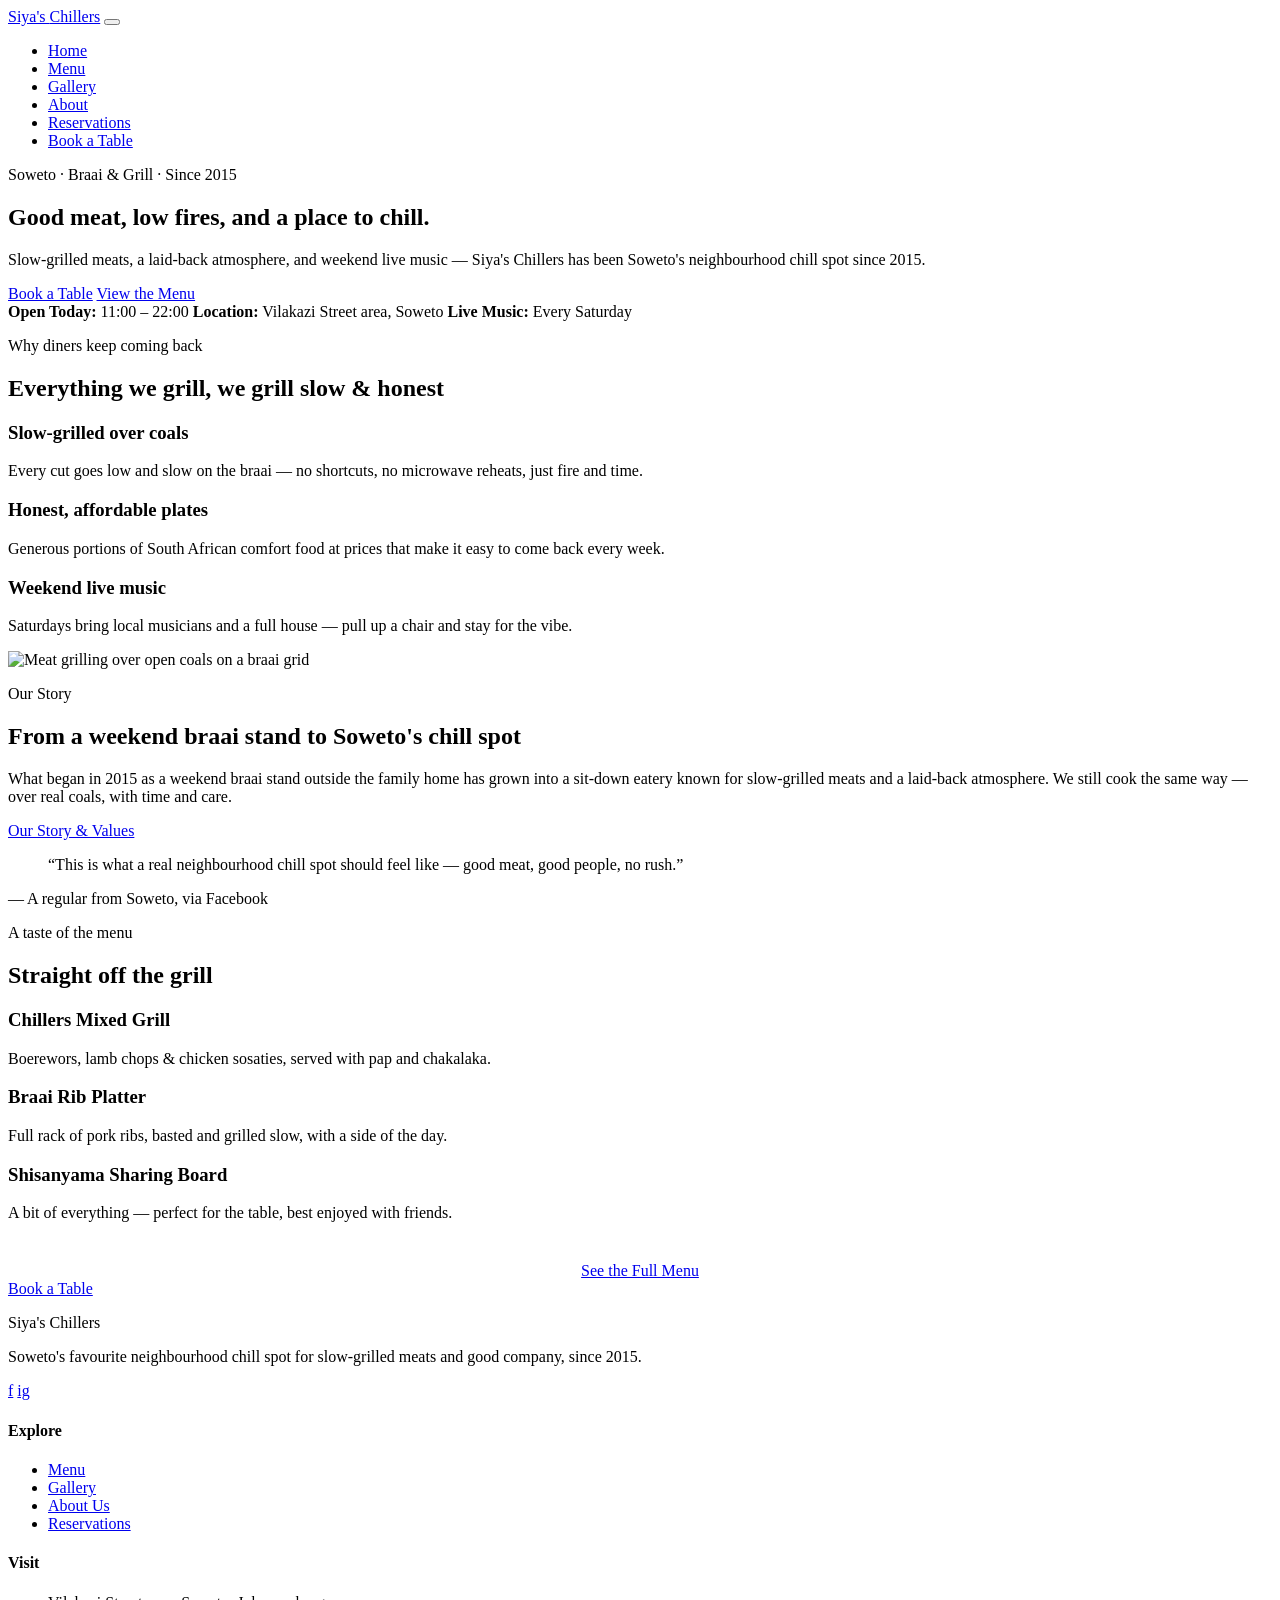
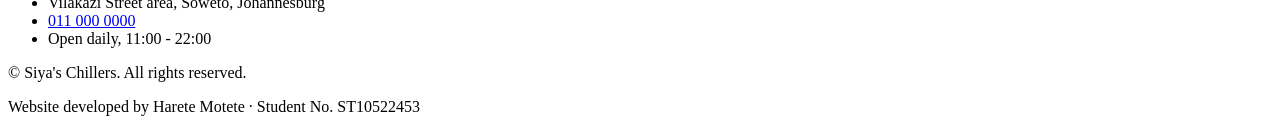
==== Business Website/index.html @ 42febffe "Add files via upload" ====
<!DOCTYPE html>
<html lang="en">
<head>
  <meta charset="UTF-8">
  <meta name="viewport" content="width=device-width, initial-scale=1.0">
  <title>Siya's Chillers | Soweto's Favourite Braai &amp; Grill Spot</title>
  <meta name="description" content="Siya's Chillers is a family-run braai and grill restaurant in Soweto, serving slow-grilled meats and honest South African comfort food since 2015. Book a table or order takeaway online.">
  <link rel="preconnect" href="https://fonts.googleapis.com">
  
</head>
<body>

  <header class="site-header">
    <nav class="nav">
      <a href="index.html" class="brand">Siya's <span>Chillers</span></a>
      <button class="nav-toggle" aria-label="Toggle menu" aria-expanded="false">
        <span></span><span></span><span></span>
      </button>
      <ul class="nav-links">
        <li><a href="index.html">Home</a></li>
        <li><a href="menu.html">Menu</a></li>
        <li><a href="gallery.html">Gallery</a></li>
        <li><a href="about.html">About</a></li>
        <li><a href="contact.html">Reservations</a></li>
        <li><a href="contact.html" class="nav-cta">Book a Table</a></li>
      </ul>
    </nav>
  </header>

  <main>

    <!-- Hero -->
    <section class="hero">
      <div class="hero-inner">
        <p class="eyebrow">Soweto &middot; Braai &amp; Grill &middot; Since 2015</p>
        <h1>Good meat, low fires, and a place to chill.</h1>
        <p class="lede">Slow-grilled meats, a laid-back atmosphere, and weekend live music — Siya's Chillers has been Soweto's neighbourhood chill spot since 2015.</p>
        <div class="hero-actions">
          <a href="contact.html" class="btn btn-primary">Book a Table</a>
          <a href="menu.html" class="btn btn-outline">View the Menu</a>
        </div>
        <div class="hero-facts">
          <span><strong>Open Today:</strong> 11:00 – 22:00</span>
          <span><strong>Location:</strong> Vilakazi Street area, Soweto</span>
          <span><strong>Live Music:</strong> Every Saturday</span>
        </div>
      </div>
    </section>

    

    <!-- Why us -->
    <section class="section-cream">
      <div class="wrap">
        <div class="section-head"></div>
          <p class="eyebrow">Why diners keep coming back</p>
          <h2>Everything we grill, we grill slow &amp; honest</h2>
        </div>
        <div class="grid-3">
        
            <h3>Slow-grilled over coals</h3>
            <p>Every cut goes low and slow on the braai — no shortcuts, no microwave reheats, just fire and time.</p>
          </div>
          
            
            <h3>Honest, affordable plates</h3>
            <p>Generous portions of South African comfort food at prices that make it easy to come back every week.</p>
          </div>
        
            <h3>Weekend live music</h3>
            <p>Saturdays bring local musicians and a full house — pull up a chair and stay for the vibe.</p>
          </div>
        </div>
      </div>
    </section>

    <!-- Story split -->
    <section class="section-soft">
      <div class="wrap">
        <div class="split">
          <div class="split-media">
            <img src="https://images.unsplash.com/photo-1544025162-d76694265947?auto=format&fit=crop&w=900&q=70" alt="Meat grilling over open coals on a braai grid">
          </div>
          <div>
            <p class="eyebrow">Our Story</p>
            <h2>From a weekend braai stand to Soweto's chill spot</h2>
            <p>What began in 2015 as a weekend braai stand outside the family home has grown into a sit-down eatery known for slow-grilled meats and a laid-back atmosphere. We still cook the same way — over real coals, with time and care.</p>
            <a href="about.html" class="btn btn-dark">Our Story &amp; Values</a>
          </div>
        </div>
      </div>
    </section>

    <!-- Quote -->
    <section class="section-dark">
      <div class="wrap quote-block">
        <blockquote>&ldquo;This is what a real neighbourhood chill spot should feel like — good meat, good people, no rush.&rdquo;</blockquote>
        — A regular from Soweto, via Facebook
      </div>
    </section>

    <!-- Menu teaser -->
    <section class="section-cream">
      <div class="wrap">
        <div class="section-head">
          <p class="eyebrow">A taste of the menu</p>
          <h2>Straight off the grill</h2>
        </div>
        <div class="grid-3">
          <div class="card">
            <h3>Chillers Mixed Grill</h3>
            <p class="menu-item-desc">Boerewors, lamb chops &amp; chicken sosaties, served with pap and chakalaka.</p>
          </div>
          <div class="card">
            <h3>Braai Rib Platter</h3>
            <p class="menu-item-desc">Full rack of pork ribs, basted and grilled slow, with a side of the day.</p>
          </div>
          <div class="card">
            <h3>Shisanyama Sharing Board</h3>
            <p class="menu-item-desc">A bit of everything — perfect for the table, best enjoyed with friends.</p>
          </div>
        </div>
        <div style="text-align:center; margin-top: 2.5em;">
          <a href="menu.html" class="btn btn-primary">See the Full Menu</a>
        </div>
      </div>
    </section>

  </main>

  <!-- Sticky mobile reservation bar -->
  <div class="sticky-reserve">
    <a href="contact.html" class="btn btn-primary btn-block">Book a Table</a>
  </div>

  <footer class="site-footer">
    <div class="wrap">
      <div class="footer-grid">
        <div>
          <p class="footer-brand">Siya's <span>Chillers</span></p>
          <p>Soweto's favourite neighbourhood chill spot for slow-grilled meats and good company, since 2015.</p>
          <div class="footer-social">
            <a href="https://facebook.com" aria-label="Facebook" target="_blank" rel="noopener">f</a>
            <a href="https://instagram.com" aria-label="Instagram" target="_blank" rel="noopener">ig</a>
          </div>
        </div>
        <div>
          <h4>Explore</h4>
          <ul>
            <li><a href="menu.html">Menu</a></li>
            <li><a href="gallery.html">Gallery</a></li>
            <li><a href="about.html">About Us</a></li>
            <li><a href="contact.html">Reservations</a></li>
          </ul>
        </div>
        <div>
          <h4>Visit</h4>
          <ul>
            <li>Vilakazi Street area, Soweto, Johannesburg</li>
            <li><a href="tel:+27110000000">011 000 0000</a></li>
            <li>Open daily, 11:00 - 22:00</li>
          </ul>
        </div>
      </div>
      <div class="footer-bottom">
        <p>&copy; <span id="year"></span> Siya's Chillers. All rights reserved.</p>
        <p>Website developed by Harete Motete &middot; Student No. ST10522453</p>
      </div>
    </div>
  </footer>

  
</body>
</html>
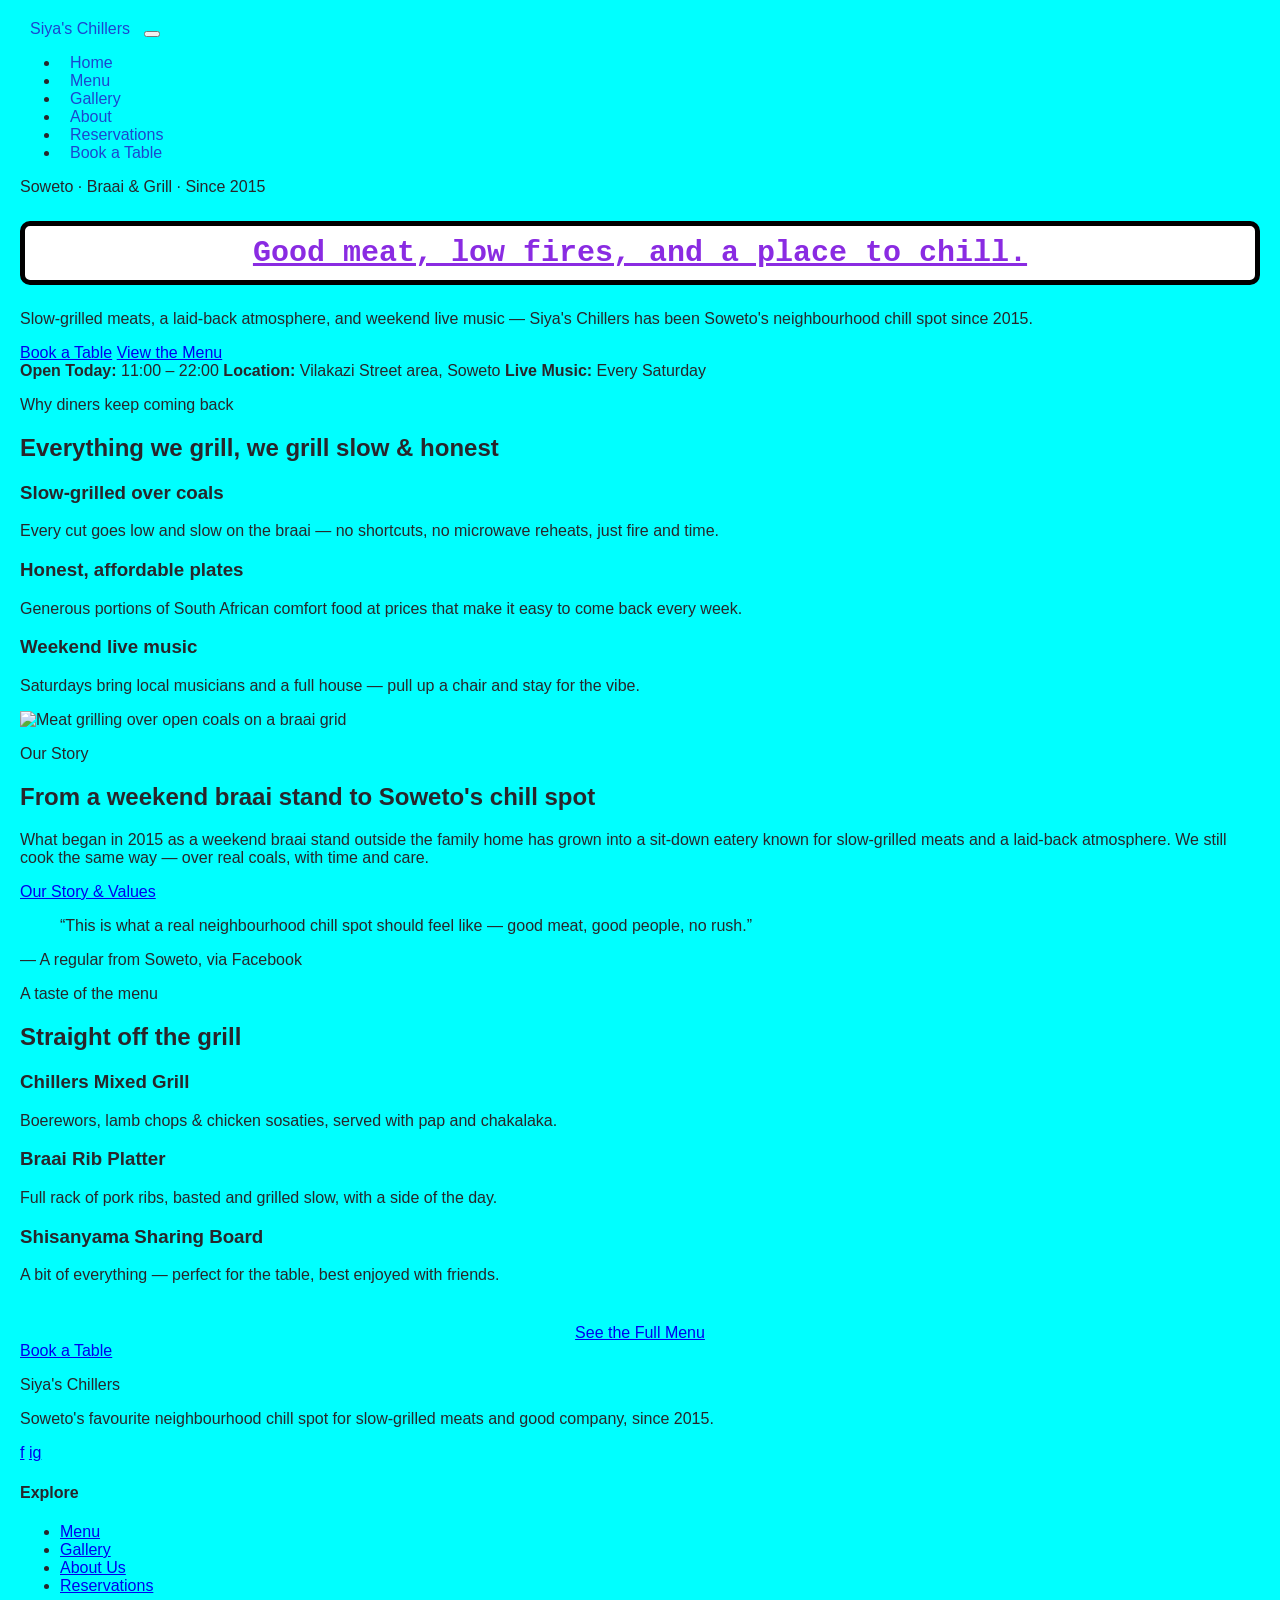
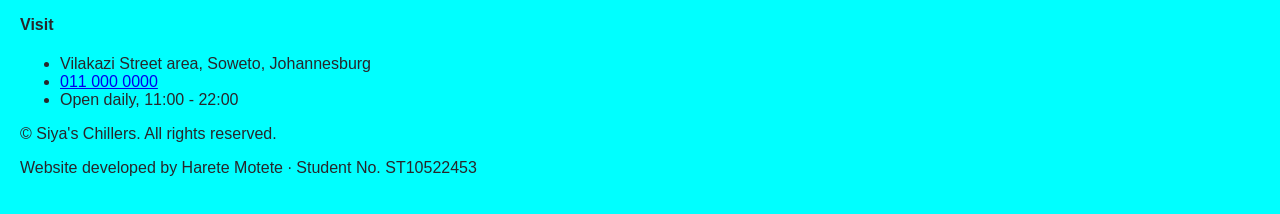
==== commit f11a5bff: "Refactor index.html with styles and content updates Added a stylesheet link and custom styles for or" ====
--- a/Business Website/index.html
+++ b/Business Website/index.html
@@ -6,6 +6,14 @@
   <title>Siya's Chillers | Soweto's Favourite Braai &amp; Grill Spot</title>
   <meta name="description" content="Siya's Chillers is a family-run braai and grill restaurant in Soweto, serving slow-grilled meats and honest South African comfort food since 2015. Book a table or order takeaway online.">
   <link rel="preconnect" href="https://fonts.googleapis.com">
+  <link rel="stylesheet" href="css/style.css">
+  <style>
+        ol{
+            list-style: lower-alpha;
+            padding-left:  25px;
+            display:inline ;
+        }
+    </style>
   
 </head>
 <body>
@@ -171,4 +179,4 @@
 
   
 </body>
-</html>+</html>
--- a/Business Website/css/style.css
+++ b/Business Website/css/style.css
@@ -0,0 +1,34 @@
+body{ 
+margin: 10px ;
+padding: 10px;
+font-family: Arial, Helvetica, sans-serif ;
+background-color: aqua;
+color: rgb(40, 38, 43);
+font-size:16px ; 
+}
+h1{font-family: monospace;
+text-align: center;
+font-size: 30px;
+font-weight: bold;
+color: blueviolet;
+text-decoration: underline;
+border:5px solid black ;
+padding:10px ;
+border-radius: 10px;
+background-color: white;
+
+}
+nav a{
+    font-family: Arial, Helvetica, sans-serif;
+    text-decoration: none;
+    padding: 10px;
+    color: rgb(28, 70, 207);
+}
+nav a:hover{
+    font-size: 30px;
+    color: azure;
+}
+nav a:visited{
+    text-decoration: underline;
+    color: royalblue;
+}
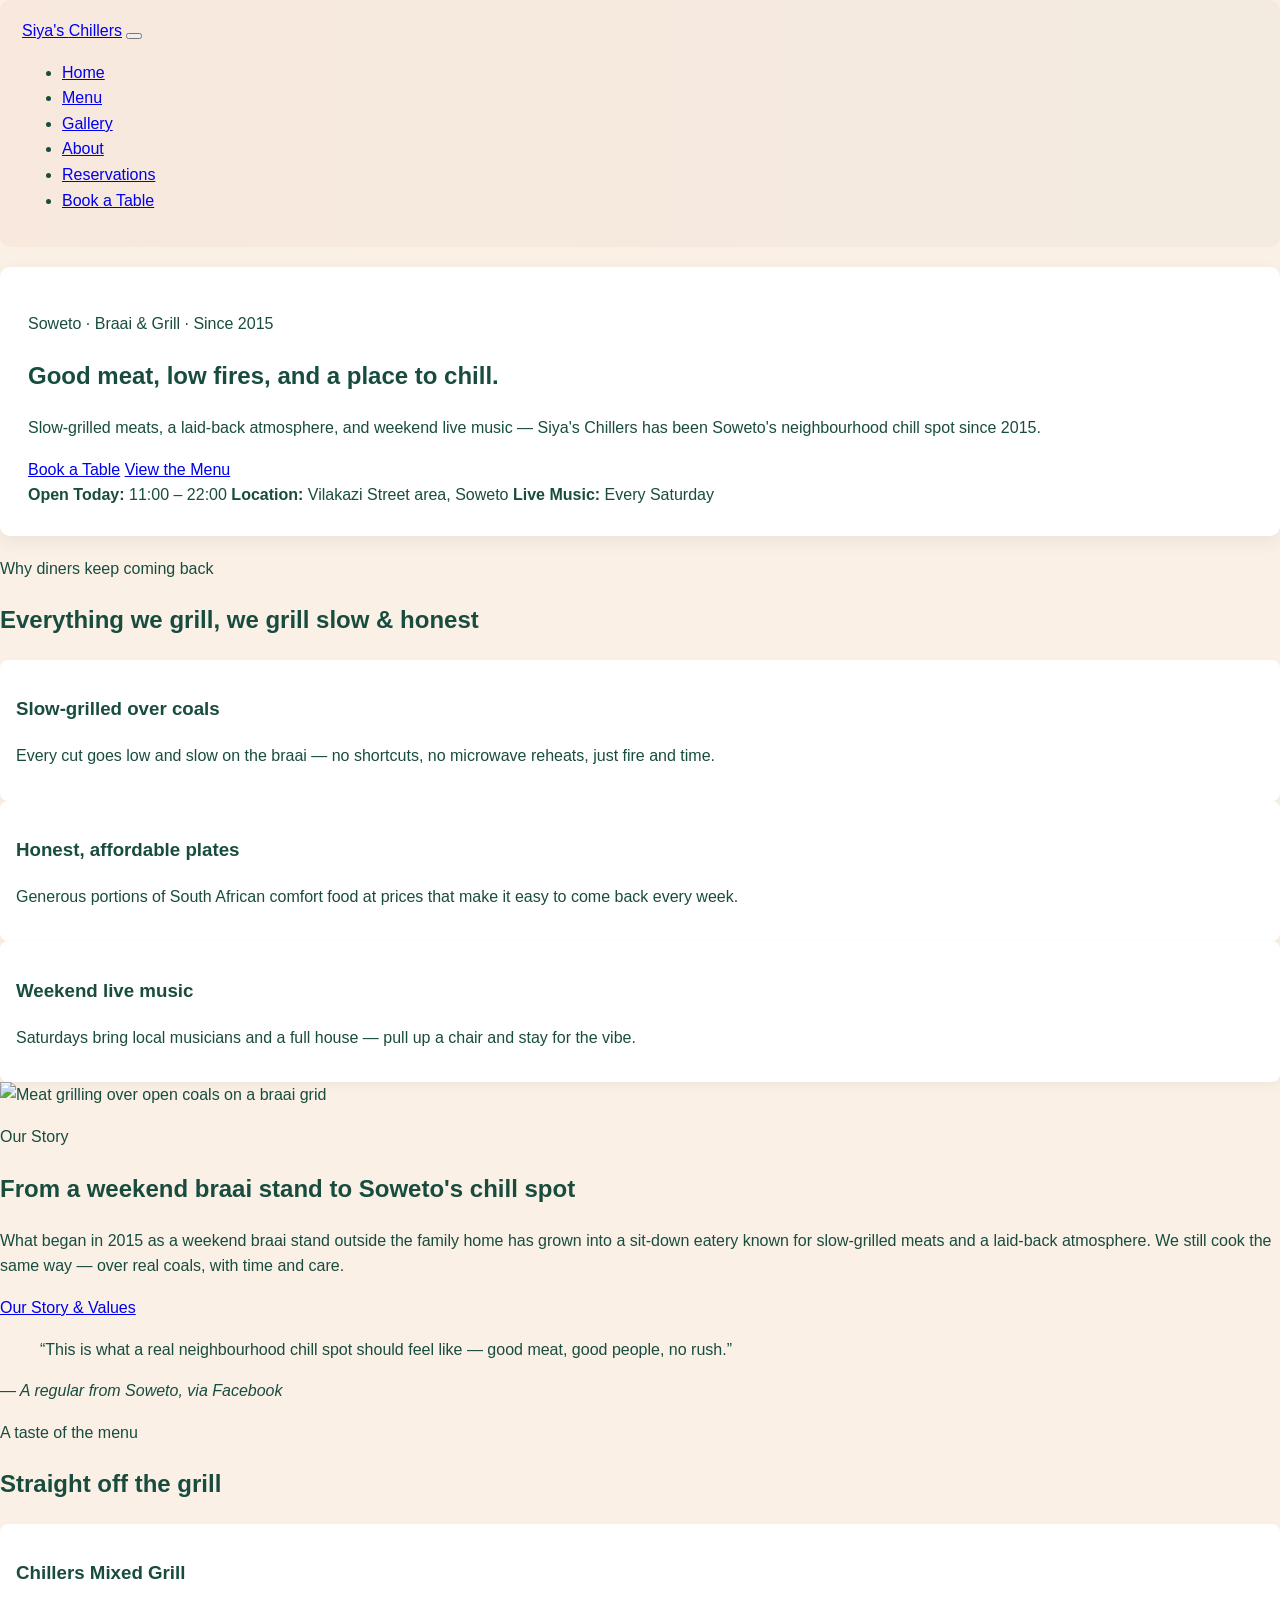
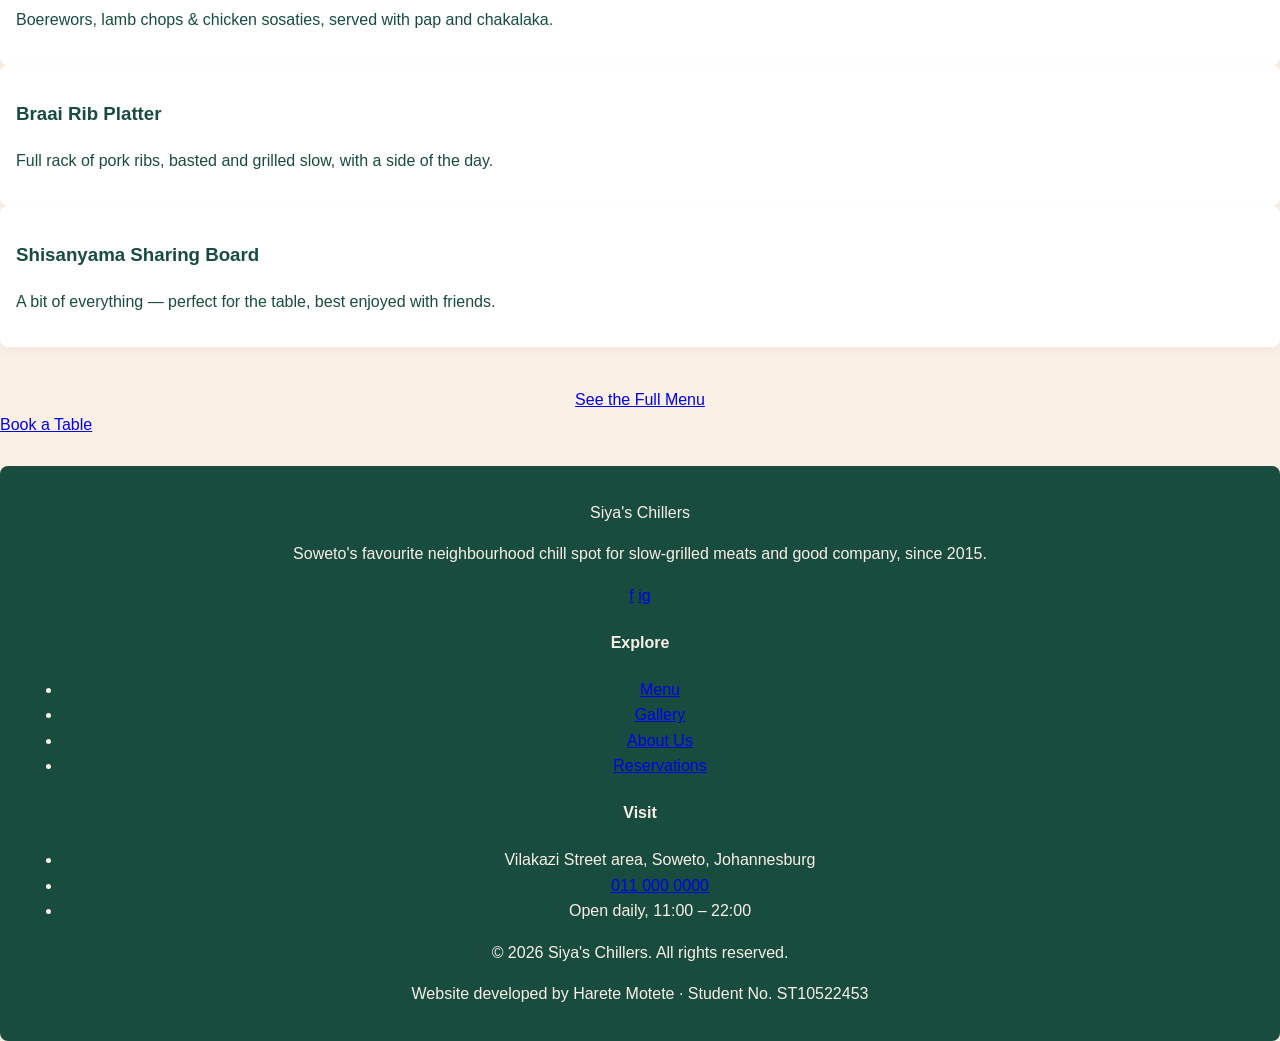
==== commit 67826b36: "Fix HTML formatting and add script tag" ====
--- a/Business Website/index.html
+++ b/Business Website/index.html
@@ -7,14 +7,13 @@
   <meta name="description" content="Siya's Chillers is a family-run braai and grill restaurant in Soweto, serving slow-grilled meats and honest South African comfort food since 2015. Book a table or order takeaway online.">
   <link rel="preconnect" href="https://fonts.googleapis.com">
   <link rel="stylesheet" href="css/style.css">
-  <style>
+   <style>
         ol{
             list-style: lower-alpha;
             padding-left:  25px;
             display:inline ;
         }
     </style>
-  
 </head>
 <body>
 
@@ -55,26 +54,25 @@
       </div>
     </section>
 
-    
+  
 
     <!-- Why us -->
     <section class="section-cream">
       <div class="wrap">
-        <div class="section-head"></div>
+        <div class="section-head">
           <p class="eyebrow">Why diners keep coming back</p>
           <h2>Everything we grill, we grill slow &amp; honest</h2>
         </div>
         <div class="grid-3">
-        
+          <div class="card">
             <h3>Slow-grilled over coals</h3>
             <p>Every cut goes low and slow on the braai — no shortcuts, no microwave reheats, just fire and time.</p>
           </div>
-          
-            
+          <div class="card">
             <h3>Honest, affordable plates</h3>
             <p>Generous portions of South African comfort food at prices that make it easy to come back every week.</p>
           </div>
-        
+          <div class="card">
             <h3>Weekend live music</h3>
             <p>Saturdays bring local musicians and a full house — pull up a chair and stay for the vibe.</p>
           </div>
@@ -103,7 +101,7 @@
     <section class="section-dark">
       <div class="wrap quote-block">
         <blockquote>&ldquo;This is what a real neighbourhood chill spot should feel like — good meat, good people, no rush.&rdquo;</blockquote>
-        — A regular from Soweto, via Facebook
+        <cite>— A regular from Soweto, via Facebook</cite>
       </div>
     </section>
 
@@ -166,7 +164,7 @@
           <ul>
             <li>Vilakazi Street area, Soweto, Johannesburg</li>
             <li><a href="tel:+27110000000">011 000 0000</a></li>
-            <li>Open daily, 11:00 - 22:00</li>
+            <li>Open daily, 11:00 – 22:00</li>
           </ul>
         </div>
       </div>
@@ -176,7 +174,6 @@
       </div>
     </div>
   </footer>
-
-  
+  <script src="js/main.js"></script>
 </body>
 </html>
--- a/Business Website/css/style.css
+++ b/Business Website/css/style.css
@@ -1,34 +1,155 @@
-body{ 
-margin: 10px ;
-padding: 10px;
-font-family: Arial, Helvetica, sans-serif ;
-background-color: aqua;
-color: rgb(40, 38, 43);
-font-size:16px ; 
+:root{
+    --terracotta: #D96C4B;
+    --terracotta-dark: #C3573B;
+    --cream: #FAF0E6;
+    --deep-green: #184C3F;
+    --muted: #6b6b6b;
+    --max-width: 1100px;
 }
-h1{font-family: monospace;
-text-align: center;
-font-size: 30px;
-font-weight: bold;
-color: blueviolet;
-text-decoration: underline;
-border:5px solid black ;
-padding:10px ;
-border-radius: 10px;
-background-color: white;
 
+*{box-sizing: border-box;}
+body{
+    margin: 0;
+    font-family: 'Segoe UI', Roboto, Arial, Helvetica, sans-serif;
+    background-color: var(--cream);
+    color: var(--deep-green);
+    line-height: 1.6;
+    -webkit-font-smoothing: antialiased;
 }
-nav a{
-    font-family: Arial, Helvetica, sans-serif;
+
+.site-wrap{
+    max-width: var(--max-width);
+    margin: 24px auto;
+    padding: 24px;
+}
+
+header.site-header{
+    display: flex;
+    align-items: center;
+    justify-content: space-between;
+    gap: 16px;
+    padding: 18px 22px;
+    background: linear-gradient(90deg, rgba(217,108,75,0.06), rgba(24,76,63,0.03));
+    border-radius: 10px;
+}
+
+h1.site-title{
+    margin: 0;
+    font-family: 'Georgia', 'Times New Roman', serif;
+    font-size: 2rem;
+    color: var(--terracotta-dark);
+}
+
+nav.site-nav{
+    display: flex;
+    gap: 10px;
+    align-items: center;
+}
+
+nav.site-nav a{
     text-decoration: none;
-    padding: 10px;
-    color: rgb(28, 70, 207);
+    color: var(--deep-green);
+    padding: 8px 12px;
+    border-radius: 6px;
+    transition: background .18s ease, color .18s ease, transform .12s ease;
+    font-weight: 600;
 }
-nav a:hover{
-    font-size: 30px;
-    color: azure;
+
+nav.site-nav a:hover{
+    background: var(--terracotta);
+    color: var(--cream);
+    transform: translateY(-2px);
 }
-nav a:visited{
-    text-decoration: underline;
-    color: royalblue;
+
+.hero{
+    margin: 20px 0;
+    padding: 28px;
+    border-radius: 10px;
+    background: white;
+    box-shadow: 0 6px 18px rgba(0,0,0,0.06);
 }
+
+.hero h2{
+    margin-top: 0;
+    color: var(--terracotta-dark);
+}
+
+.content{
+    display: grid;
+    grid-template-columns: 1fr;
+    gap: 20px;
+}
+
+.card{
+    background: white;
+    padding: 16px;
+    border-radius: 8px;
+    box-shadow: 0 4px 12px rgba(0,0,0,0.04);
+}
+
+.gallery-grid{
+    display: grid;
+    grid-template-columns: repeat(auto-fit, minmax(180px, 1fr));
+    gap: 12px;
+}
+
+.gallery-grid img{
+    width: 100%;
+    height: 160px;
+    object-fit: cover;
+    border-radius: 6px;
+    display: block;
+}
+
+form.contact-form{
+    display: grid;
+    gap: 12px;
+}
+
+input[type="text"], input[type="email"], textarea, select{
+    width: 100%;
+    padding: 10px 12px;
+    border: 1px solid rgba(0,0,0,0.08);
+    border-radius: 6px;
+    font-size: 1rem;
+}
+
+button.btn{
+    background: var(--terracotta);
+    color: var(--cream);
+    border: none;
+    padding: 10px 16px;
+    border-radius: 6px;
+    cursor: pointer;
+    font-weight: 700;
+}
+
+button.btn:hover{background: var(--terracotta-dark);}
+
+footer.site-footer{
+    margin-top: 28px;
+    padding: 18px 22px;
+    background: var(--deep-green);
+    color: var(--cream);
+    border-radius: 8px;
+    text-align: center;
+}
+
+.muted{color: var(--muted);}
+
+@media (min-width: 760px){
+    .content{grid-template-columns: 2fr 1fr;}
+    .hero{display:flex; align-items:center; justify-content:space-between}
+}
+
+@media (max-width: 480px){
+    .site-wrap{padding:12px}
+    h1.site-title{font-size:1.4rem}
+    nav.site-nav{flex-wrap:wrap}
+}
+
+/* utility */
+.text-center{text-align:center}
+
+/* small accessibility tweak for focus */
+a:focus, button:focus, input:focus, textarea:focus{outline:3px solid rgba(24,76,63,0.12); outline-offset:2px}
